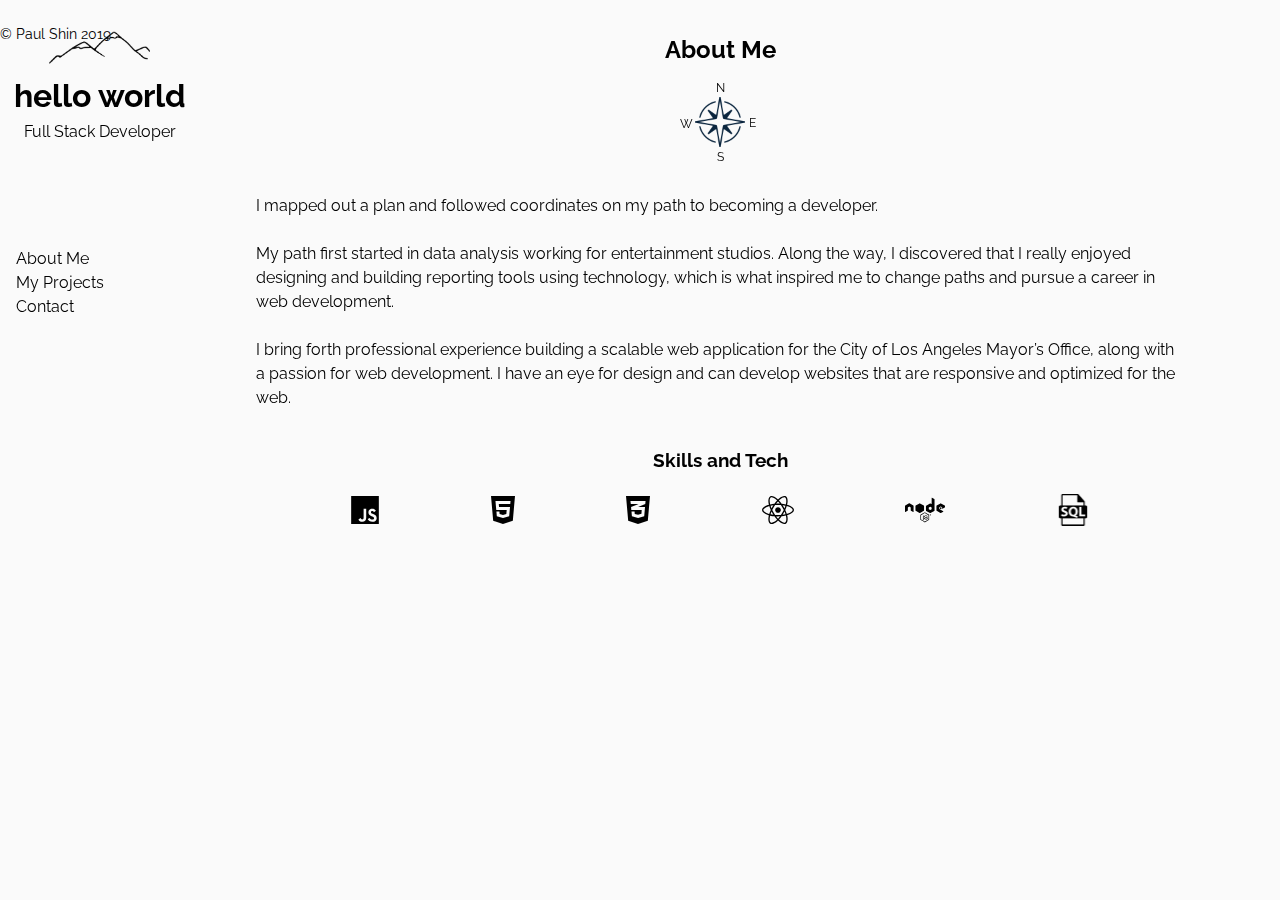
==== public/index.html @ 4e90365b "html layout update with organized containers. css for mobile complete. desktop animation wip" ====
<!DOCTYPE html>
<html>

<head>
    <meta charset='UTF-8' />
    <meta name='viewport' content='width=device-width, initial-scale=1.0, maximum-scale=1.0' />
    <title>Paul Shin</title>
    <link rel='stylesheet' href='style.css' />
    <link href="https://fonts.googleapis.com/css?family=Raleway&display=swap" rel="stylesheet">
</head>

<body>
    <div class='app-container'>
        <div class id='t2'>
            <div class id='t3'>

                <!-- #region Landing Page Container -->
                <div class='section landingPage-container'>
                    <!-- Navigation -->
                    <div class='navbar-div'>
                        <div class='navbar-list'>
                            <ul>
                                <a href='#aboutMe'>
                                    <li>About Me</li>
                                </a>
                                <a href='#t2'>
                                    <li>My Projects</li>
                                </a>
                                <a href='https://www.google.com/' target='_blank'>
                                    <li>Contact</li>
                                </a>
                            </ul>
                        </div>
                    </div>
                    <!-- Logo & Tagline -->
                    <div class='logo-div'>
                        <div><img class='icon' src='images/mtn.svg' /></div>
                        <div>
                            <h1>hello world</h1>
                            <p>Full Stack Developer</p>
                            <p class='tagline-p'>Hello and welcome. I enjoy brainstorming, designing and building
                                projects</p>
                        </div>
                    </div>
                </div>
                <!-- #endregion -->

                <!-- #region About Me Container -->
                <div id='aboutMe' class='section aboutMe-container'>
                    <!-- About Me Main Content -->
                    <div class='aboutMe-content-div'>

                        <div class='section-header'>About Me</div>

                        <div class='compass-div'>
                            <div><img id='compassImage' src='images/compass.svg' /></div>
                            <div class="north">N</div>
                            <div class="east">E</div>
                            <div class="south">S</div>
                            <div class="west">W</div>
                        </div>

                        <div class='myStory-div'>
                            I mapped out a plan and followed coordinates on my path to becoming a developer.
                            <br>
                            <br>
                            My path first started in data analysis working for entertainment studios. Along the way, I
                            discovered
                            that I
                            really enjoyed designing and building reporting tools using technology, which is what
                            inspired me to
                            change
                            paths and pursue a career in web development.
                            <br>
                            <br>
                            I bring forth professional experience building a scalable web application for the City of
                            Los
                            Angeles
                            Mayor’s Office, along with a passion for web development. I have an eye for design and can
                            develop
                            websites
                            that are responsive and optimized for the web.
                        </div>

                        <div class='skills-div'>
                            <h3>Skills and Tech</h3>
                            <ul class='skills-list'>
                                <li><img src='images/js-svg.svg' /></li>
                                <li><img src='images/html5-svg.svg' /></li>
                                <li><img src='images/css3-alt-svg.svg' /></li>
                                <li><img src='images/react-svg.svg' /></li>
                                <li><img src='images/node-svg.svg' /></li>
                                <li><img src='images/sql-svg.svg' /></li>
                            </ul>
                        </div>

                    </div>
                </div>
                <!-- #endregion -->

                <!-- #region Projects Container -->
                <div id='projects' class='section projects-container'>

                    <!-- Projects Main Content -->
                    <div class='projects-content-div'>
                        <div class='section-header'>Projects</div>
                        <!-- LA Pathways Section -->
                        <div class='project-laPathways-div'>
                            <div class='project-image-div'>
                                <a href='http://lapathways.azurewebsites.net' target="_blank"><img src='images/lapathways.svg' /></a>
                            </div>
                            <div class='project-summary-div'>
                                <p class='project-name-p'>LA Pathways</p>
                                <p>LA Pathways is a SPA application developed for the City of Los Angeles Mayor's
                                    Office. The application
                                    connects
                                    new entrepreneurs and business owners to cultivate mentorship and coaching
                                    opportunities.
                                    <br>
                                    <br>
                                    I developed the design for the Appointment Calendar and the User Profile Ratings
                                    page using React
                                    and CSS.
                                </p>
                            </div>
                        </div>

                        <!-- From Downtown Section -->
                        <div class='project-fromDowntown-div'>
                            <div class='project-image-div'>
                                <a href='http://lapathways.azurewebsites.net' target="_blank"><img src='images/fromdowntown.svg' /></a>
                            </div>
                            <div class='project-summary-div'>
                                <p class='project-name-p'>From Downtown</p>
                                <p>From Downtown is a personal full stack project I developed for my love of fantasy
                                    basketball. The
                                    idea behind
                                    the app is a user can input player names, and the app would retrieve stats for the
                                    selected players.
                                    <br>
                                    <br>
                                    I set up a SQL database that stored basketball stats for individual players. I used
                                    NodeJs to create
                                    my own
                                    REST APIs. I used React and Bootstrap on the front end
                                </p>
                            </div>
                        </div>
                    </div>
                </div>
                <!-- #endregion -->

                <!-- #region Contact Container -->
                <div id='contact' class='section contact-container'>
                    <!-- Contact Content -->
                    <div class='contact-div'>
                        <div class='section-header'>Contact</div>
                        <ul class=contact-list>
                            <li><a href='mailto:ptshin@gmail.com'><img src='images/gmail.svg' /></a></li>
                            <li><a href='https://www.linkedin.com/in/paultshin' target='_blank'><img src='images/linkedin.svg' /></a></li>
                            <li><a href='https://github.com/ptshn' target='_blank'><img src='images/github.svg' /></a></li>
                        </ul>
                    </div>
                </div>
                <!-- #endregion -->

                <footer>
                    <p>&copy; Paul Shin 2019</p>
                </footer>
            </div>
        </div>
    </div>
    <!-- The core Firebase JS SDK is always required and must be listed first -->
    <script src="/__/firebase/6.1.1/firebase-app.js"></script>

    <!-- TODO: Add SDKs for Firebase products that you want to use
     https://firebase.google.com/docs/web/setup#reserved-urls -->

    <!-- Initialize Firebase -->
    <script src="/__/firebase/init.js"></script>
</body>

</html>
---- public/style.css ----
/* #region Element styles */

* {
    margin: 0;
    padding: 0;
    box-sizing: border-box;
}

body {
    background-color: #fafafa;
    font-family: 'Raleway', sans-serif;
    line-height: 1.5;
    color: #000;
}

ul li {
    display: inline;
}

a {
    text-decoration: none;
    color: #000000; 
}

hr {
    border-top: 2px solid #FE6056;
    margin-top: 4px;
}

footer {
    width: 100%;
    padding: 24px 0px 8px;
}

footer p {
    text-align: center;
    font-size: 89%;
}
/* #endregion */

/* class and id section START */

.app-container {
    display: flex;
    flex-wrap: wrap;
}

.section {
    width: 100%;
    display: flex;
    justify-content: center;
}

.section-header {
    height: 15px;
    padding-top: 67px;
    position: relative;
    top: -35px;
    text-align: center;
    font-size: 1.5em;
    font-weight: bold;
}


/* #region Landing Page styles */
.landingPage-container {
    flex-direction: column;
    justify-content: stretch;
    height: 736px;
}

.navbar-div {
    margin: 47px 0px;
}

.navbar-list ul {
    display: flex;
    justify-content: space-around;
}

.logo-div {
    height: 521px;
    flex-direction: column;
    align-items: center;
    text-align: center;
}

.tagline-p {
    margin: 300px 40px;
}
/* #endregion*/

/* #region About Me styles */
.aboutMe-container,
.projects-container {
    flex-direction: column;
    align-items: center;
}   
.myStory-div,
.projects-content-div {
    padding: 2em 1em 1em;
}

.skills-div {
    margin-bottom: 9px;
}

.skills-div h3 {
    text-align: center;
    margin: 20px 0px;
}

.skills-list,
.contact-list {
    display: flex;
    justify-content: space-evenly;
}
/* #endregion */

/* #region Compass Animation styles */
.compass-div {
    display: flex;
    width: 100%;
    flex-direction: column;
    align-items: center;
    height: 95px;
    padding-top: 30px;
}

#compassImage {
    animation: rotate 4s linear infinite;
}

@keyframes rotate {
    0% {
        transform: rotate(0deg)
    }
    40% {
        transform: rotate(90deg)
    }
    60% {
        transform: rotate(180deg)
    }
    100% {
        transform: rotate(90deg)
    }
}

.north {
	font-size: 12px;
	font-family: 'Raleway', sans-serif;
	color: #000000;
	position: relative;
	left: 0px;
    top: -75px;
    height: 20px;
}

.east {
	font-size: 12px;
	font-family: 'Raleway', sans-serif;
	color: #000000;
	position: relative;
	left: 32px;
    top: -58px;
    height: 20px;
}

.south {
	font-size: 12px;
	font-family: 'Raleway', sans-serif;
	color: #000000;
	position: relative;
	left: 0px;
    top: -42px;
    height: 20px;
}

.west {
	font-size: 12px;
	font-family: 'Raleway', sans-serif;
	color: #000000;
	position: relative;
	left: -34px;
    top: -93px;
    height: 20px; 
}

/* #endregion */

/* #region Projects styles */
.project-laPathways-div {
    margin-bottom: 3em;
    padding-top: 30px;
}

.project-image-div img {
    display: block;
    width: 100%;
    margin-bottom: 0.5em;
}

.project-name-p {
    font-weight: bold;
    font-size: 1.2em;
    margin-bottom: 0.5em;
}
/* #endregion */

/* #region Contact styles */
.contact-container {
    flex-direction: column;
    align-items: center;
    padding-top: 18px;
}

.contact-div {
    width: 250px;
    padding: 10px 0px 15px;
}

.contact-list {
    padding-top: 30px;
}
/* #endregion */

@media only screen and (min-width: 750px) {
    html, body, .section {
        width: 100%;
        height: 100%;
        margin: 0;
        padding: 0;
        transition: all .6s cubic-bezier(.5, .2, .2, 1.1);
        -webkit-transition: all .6s cubic-bezier(.5, .2, .2, 1.1);
        -moz-transition: all .6s cubic-bezier(.5, .2, .2, 1.1);
        -o-transition: all .6s cubic-bezier(.5, .2, .2, 1.1);  
        color: #fff;
        overflow: hidden; 
        color: #000000;
    }

    .section {
        position: absolute;
    }

    #aboutMe {
        left: 0;
    }

    #projects,
    #contact {
        left: 200%;
    }

    #t2:target #projects,
    #t3:target #contact {
      transform: translateX(-190%);
      -webkit-transform: translateX(-190%);
      -moz-transform: translateX(-190%);
      -o-transform: translateX(-190%);
      transition-delay: .4s !important;
    }

    #t2:target #aboutMe {
        -webkit-filter: blur(3px);
    }

    .navbar-div {
        z-index: 1;
        position: fixed;
        height: auto;
        top: 200px;
        width: 200px;
    }

    .navbar-list ul {
        padding-left: 16px;
        flex-direction: column;
        justify-content: flex-start;
    }

    .logo-div {
        position: fixed;
        top: 30px;
        bottom: 0;
        width: 200px;
    }

    .tagline-p {
        display: none;
    }

    .page .icon {
        position: absolute;
        top: 0;
        bottom: 0;
        right: 10%;
        left: 0;
        width: 270px;
        height: 170px;
        margin: auto;
        text-align: center;
        line-height: 1.3;
        transform: translateX(360%);
        -webkit-transform: translateX(360%);
        -moz-transform: translateX(360%);
        -o-transform: translateX(360%);
        transition: all .5s cubic-bezier(.25, 1, .5, 1.25);
        -webkit-transition: all .5s cubic-bezier(.25, 1, .5, 1.25);
        -moz-transition: all .5s cubic-bezier(.25, 1, .5, 1.25);
        -o-transition: all .5s cubic-bezier(.25, 1, .5, 1.25);
        border: 1px solid black;
      }

    .aboutMe-container {
        width: 75%;
        transform: translate(25%) !important;
        height: auto;
    }

}
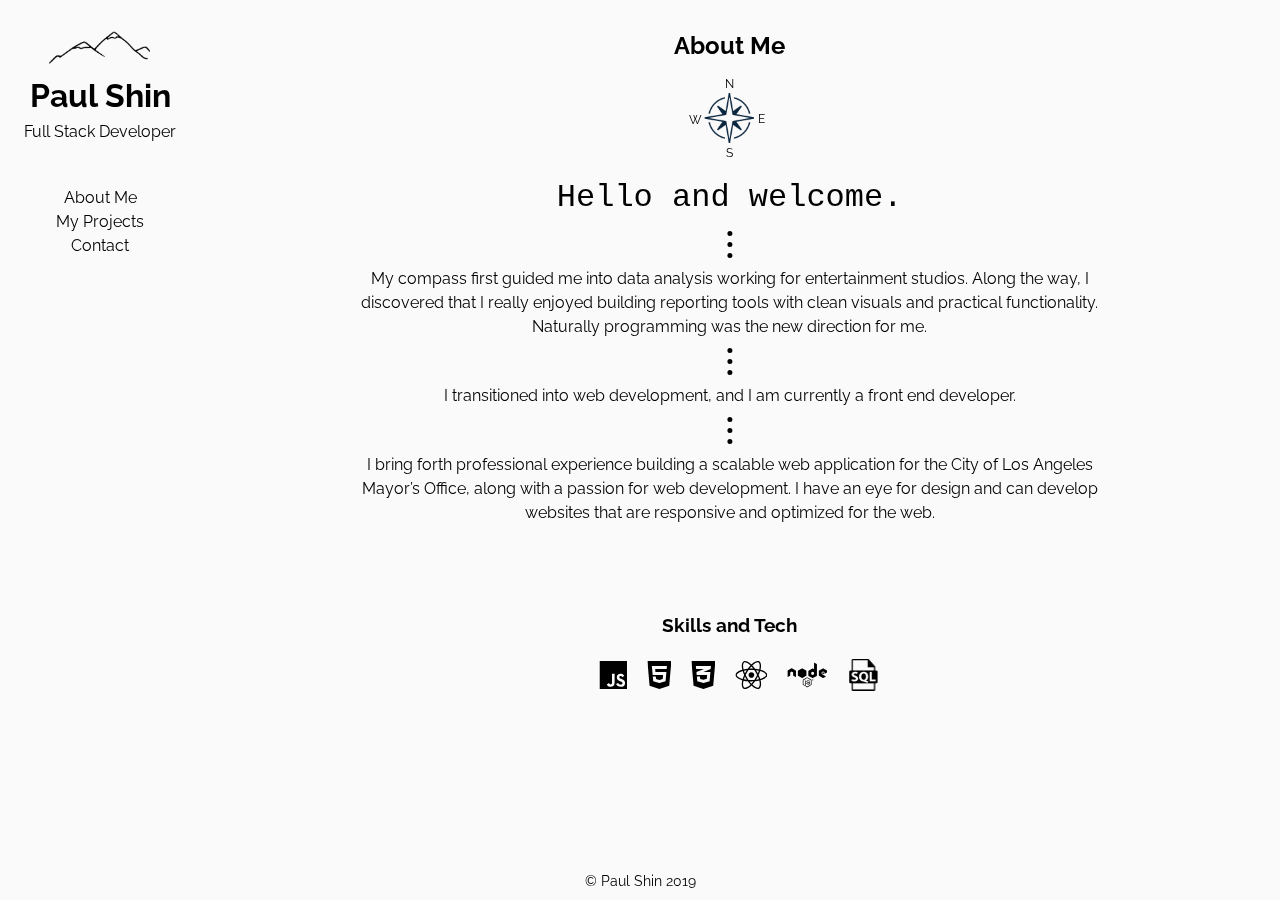
==== commit ded1a39a: "add navbar animation slide. responsive desktop layout complete" ====
--- a/public/index.html
+++ b/public/index.html
@@ -2,182 +2,183 @@
 <html>
 
 <head>
-    <meta charset='UTF-8' />
-    <meta name='viewport' content='width=device-width, initial-scale=1.0, maximum-scale=1.0' />
-    <title>Paul Shin</title>
-    <link rel='stylesheet' href='style.css' />
-    <link href="https://fonts.googleapis.com/css?family=Raleway&display=swap" rel="stylesheet">
+   <meta charset='UTF-8' />
+   <meta name='viewport' content='width=device-width, initial-scale=1.0, maximum-scale=1.0' />
+   <title>Paul Shin</title>
+   <link rel='stylesheet' href='style.css' />
+   <link href="https://fonts.googleapis.com/css?family=Raleway&display=swap" rel="stylesheet">
 </head>
 
 <body>
-    <div class='app-container'>
-        <div class id='t2'>
-            <div class id='t3'>
+   <div class='app-container'>
+       <div class id='t2'>
+           <div class id='t3'>
 
-                <!-- #region Landing Page Container -->
-                <div class='section landingPage-container'>
-                    <!-- Navigation -->
-                    <div class='navbar-div'>
-                        <div class='navbar-list'>
-                            <ul>
-                                <a href='#aboutMe'>
-                                    <li>About Me</li>
-                                </a>
-                                <a href='#t2'>
-                                    <li>My Projects</li>
-                                </a>
-                                <a href='https://www.google.com/' target='_blank'>
-                                    <li>Contact</li>
-                                </a>
-                            </ul>
-                        </div>
-                    </div>
-                    <!-- Logo & Tagline -->
-                    <div class='logo-div'>
-                        <div><img class='icon' src='images/mtn.svg' /></div>
-                        <div>
-                            <h1>hello world</h1>
-                            <p>Full Stack Developer</p>
-                            <p class='tagline-p'>Hello and welcome. I enjoy brainstorming, designing and building
-                                projects</p>
-                        </div>
-                    </div>
-                </div>
-                <!-- #endregion -->
+               <!-- #region Landing Page Container -->
+               <div class='section landingPage-container'>
+                   <!-- Navigation -->
+                   <div class='navbar-div'>
+                       <div class='navbar-list'>
+                           <ul>
+                               <a href='#aboutMe'>
+                                   <li>About Me</li>
+                               </a>
+                               <a href='#t2'>
+                                   <li>My Projects</li>
+                               </a>
+                               <a href='#t3'>
+                                   <li>Contact</li>
+                               </a>
+                           </ul>
+                       </div>
+                   </div>
+                   <!-- Logo & Tagline -->
+                   <div class='logo-div'>
+                       <div><img class='icon' src='images/mtn.svg' /></div>
+                       <div>
+                           <h1>Paul Shin</h1>
+                           <p>Full Stack Developer</p>
+                           <p class='tagline-p'>Hello and welcome. I enjoy brainstorming, designing and building
+                               projects</p>
+                       </div>
+                   </div>
+               </div>
+               <!-- #endregion -->
 
-                <!-- #region About Me Container -->
-                <div id='aboutMe' class='section aboutMe-container'>
-                    <!-- About Me Main Content -->
-                    <div class='aboutMe-content-div'>
+               <!-- #region About Me Container -->
+               <div id='aboutMe' class='section aboutMe-container'>
+                   <!-- About Me Main Content -->
+                   <div class='aboutMe-div content-div'>
 
-                        <div class='section-header'>About Me</div>
+                       <div class='section-header'>About Me</div>
 
-                        <div class='compass-div'>
-                            <div><img id='compassImage' src='images/compass.svg' /></div>
-                            <div class="north">N</div>
-                            <div class="east">E</div>
-                            <div class="south">S</div>
-                            <div class="west">W</div>
-                        </div>
+                       <div class='compass-div'>
+                           <div><img id='compassImage' src='images/compass.svg' /></div>
+                           <div class="north">N</div>
+                           <div class="east">E</div>
+                           <div class="south">S</div>
+                           <div class="west">W</div>
+                       </div>
+              
+                       <div class='myStory-div'>
+                           <p>Hello and welcome.</p>
+                           <div class='arrow-list'></div>
+                           My compass first guided me into data analysis working for entertainment studios. Along the way, I
+                           discovered
+                           that I
+                           really enjoyed building reporting tools with clean visuals and practical functionality. Naturally programming was the new direction for me.
+                           <div class='arrow-list'></div>
+                           I transitioned into web development, and I am currently a front end developer.
+                           <div class='arrow-list'></div>
+                           I bring forth professional experience building a scalable web application for the City of
+                           Los
+                           Angeles
+                           Mayor’s Office, along with a passion for web development. I have an eye for design and can
+                           develop
+                           websites
+                           that are responsive and optimized for the web.
+                       </div>
+              
+                       <div class='skills-div'>
+                           <h3>Skills and Tech</h3>
+                           <ul class='skills-list'>
+                               <li><img src='images/javascript.svg' /></li>
+                               <li><img src='images/html5.svg' /></li>
+                               <li><img src='images/css3.svg' /></li>
+                               <li><img src='images/react.svg' /></li>
+                               <li><img src='images/node.svg' /></li>
+                               <li><img src='images/sql.svg' /></li>
+                           </ul>
+                       </div>
+              
+                   </div>
+               </div>
+               <!-- #endregion -->
 
-                        <div class='myStory-div'>
-                            I mapped out a plan and followed coordinates on my path to becoming a developer.
-                            <br>
-                            <br>
-                            My path first started in data analysis working for entertainment studios. Along the way, I
-                            discovered
-                            that I
-                            really enjoyed designing and building reporting tools using technology, which is what
-                            inspired me to
-                            change
-                            paths and pursue a career in web development.
-                            <br>
-                            <br>
-                            I bring forth professional experience building a scalable web application for the City of
-                            Los
-                            Angeles
-                            Mayor’s Office, along with a passion for web development. I have an eye for design and can
-                            develop
-                            websites
-                            that are responsive and optimized for the web.
-                        </div>
+               <!-- #region Projects Container -->
+               <div id='projects' class='section projects-container'>
+              
+                   <!-- Projects Main Content -->
+                   <div class='projects-div content-div'>
+                       <div class='section-header'>Projects</div>
+                       <!-- LA Pathways Section -->
+                       <div class='projects-flexbox-div'>
+                           <div class='project-laPathways-div'>
+                               <div class='project-image-div'>
+                                   <a href='http://lapathways.azurewebsites.net' target="_blank"><img class='khoanh' src='images/lapathways.svg'/></a>
+                               </div>
+                               <div class='project-summary-div'>
+                                   <p class='project-name-p'>LA Pathways</p>
+                                   <p>LA Pathways is a SPA application developed for the City of Los Angeles Mayor's
+                                       Office. The application
+                                       connects
+                                       new entrepreneurs and business owners to cultivate mentorship and coaching
+                                       opportunities.
+                                       <br>
+                                       <br>
+                                       I developed the design for the Appointment Calendar and the User Profile Ratings
+                                       page using React
+                                       and CSS.
+                                   </p>
+                               </div>
+                           </div>
+              
+                           <!-- From Downtown Section -->
+                           <div class='project-fromDowntown-div'>
+                               <div class='project-image-div'>
+                                   <a href='http://lapathways.azurewebsites.net' target="_blank"><img class='khoanh' src='images/fromdowntown.svg'/></a>
+                               </div>
+                               <div class='project-summary-div'>
+                                   <p class='project-name-p'>From Downtown</p>
+                                   <p>From Downtown is a personal full stack project I developed for my love of fantasy
+                                       basketball. The
+                                       idea behind
+                                       the app is a user can input player names, and the app would retrieve stats for the
+                                       selected players.
+                                       <br>
+                                       <br>
+                                       I set up a SQL database that stored basketball stats for individual players. I used
+                                       NodeJs to create
+                                       my own
+                                       REST APIs. I used React and Bootstrap on the front end
+                                   </p>
+                               </div>
+                           </div>
+                       </div>
+                   </div>
+               </div>
+               <!-- #endregion -->
 
-                        <div class='skills-div'>
-                            <h3>Skills and Tech</h3>
-                            <ul class='skills-list'>
-                                <li><img src='images/js-svg.svg' /></li>
-                                <li><img src='images/html5-svg.svg' /></li>
-                                <li><img src='images/css3-alt-svg.svg' /></li>
-                                <li><img src='images/react-svg.svg' /></li>
-                                <li><img src='images/node-svg.svg' /></li>
-                                <li><img src='images/sql-svg.svg' /></li>
-                            </ul>
-                        </div>
+               <!-- #region Contact Container -->
+               <div id='contact' class='section contact-container'>
+                   <!-- Contact Content -->
+                   <div class='contact-div content-div'>
+                       <div class='section-header'>Contact</div>
+                       <p class='contact-p'>Let's get in touch!</p>
+                       <ul class=contact-list>
+                           <li><a href='mailto:ptshin@gmail.com'><img src='images/gmail.svg' /></a></li>
+                           <li><a href='https://www.linkedin.com/in/paultshin' target='_blank'><img src='images/linkedin.svg' /></a></li>
+                           <li><a href='https://github.com/ptshn' target='_blank'><img src='images/github.svg' /></a></li>
+                       </ul>
+                   </div>
+               </div>
+               <!-- #endregion -->
 
-                    </div>
-                </div>
-                <!-- #endregion -->
+               <footer>
+                   <p>&copy; Paul Shin 2019</p>
+               </footer>
+           </div>
+       </div>
+   </div>
+   <!-- The core Firebase JS SDK is always required and must be listed first -->
+   <script src="/__/firebase/6.1.1/firebase-app.js"></script>
 
-                <!-- #region Projects Container -->
-                <div id='projects' class='section projects-container'>
+   <!-- TODO: Add SDKs for Firebase products that you want to use
+    https://firebase.google.com/docs/web/setup#reserved-urls -->
 
-                    <!-- Projects Main Content -->
-                    <div class='projects-content-div'>
-                        <div class='section-header'>Projects</div>
-                        <!-- LA Pathways Section -->
-                        <div class='project-laPathways-div'>
-                            <div class='project-image-div'>
-                                <a href='http://lapathways.azurewebsites.net' target="_blank"><img src='images/lapathways.svg' /></a>
-                            </div>
-                            <div class='project-summary-div'>
-                                <p class='project-name-p'>LA Pathways</p>
-                                <p>LA Pathways is a SPA application developed for the City of Los Angeles Mayor's
-                                    Office. The application
-                                    connects
-                                    new entrepreneurs and business owners to cultivate mentorship and coaching
-                                    opportunities.
-                                    <br>
-                                    <br>
-                                    I developed the design for the Appointment Calendar and the User Profile Ratings
-                                    page using React
-                                    and CSS.
-                                </p>
-                            </div>
-                        </div>
-
-                        <!-- From Downtown Section -->
-                        <div class='project-fromDowntown-div'>
-                            <div class='project-image-div'>
-                                <a href='http://lapathways.azurewebsites.net' target="_blank"><img src='images/fromdowntown.svg' /></a>
-                            </div>
-                            <div class='project-summary-div'>
-                                <p class='project-name-p'>From Downtown</p>
-                                <p>From Downtown is a personal full stack project I developed for my love of fantasy
-                                    basketball. The
-                                    idea behind
-                                    the app is a user can input player names, and the app would retrieve stats for the
-                                    selected players.
-                                    <br>
-                                    <br>
-                                    I set up a SQL database that stored basketball stats for individual players. I used
-                                    NodeJs to create
-                                    my own
-                                    REST APIs. I used React and Bootstrap on the front end
-                                </p>
-                            </div>
-                        </div>
-                    </div>
-                </div>
-                <!-- #endregion -->
-
-                <!-- #region Contact Container -->
-                <div id='contact' class='section contact-container'>
-                    <!-- Contact Content -->
-                    <div class='contact-div'>
-                        <div class='section-header'>Contact</div>
-                        <ul class=contact-list>
-                            <li><a href='mailto:ptshin@gmail.com'><img src='images/gmail.svg' /></a></li>
-                            <li><a href='https://www.linkedin.com/in/paultshin' target='_blank'><img src='images/linkedin.svg' /></a></li>
-                            <li><a href='https://github.com/ptshn' target='_blank'><img src='images/github.svg' /></a></li>
-                        </ul>
-                    </div>
-                </div>
-                <!-- #endregion -->
-
-                <footer>
-                    <p>&copy; Paul Shin 2019</p>
-                </footer>
-            </div>
-        </div>
-    </div>
-    <!-- The core Firebase JS SDK is always required and must be listed first -->
-    <script src="/__/firebase/6.1.1/firebase-app.js"></script>
-
-    <!-- TODO: Add SDKs for Firebase products that you want to use
-     https://firebase.google.com/docs/web/setup#reserved-urls -->
-
-    <!-- Initialize Firebase -->
-    <script src="/__/firebase/init.js"></script>
+   <!-- Initialize Firebase -->
+   <script src="/__/firebase/init.js"></script>
 </body>
 
-</html>+</html>
+
--- a/public/style.css
+++ b/public/style.css
@@ -4,54 +4,54 @@
     margin: 0;
     padding: 0;
     box-sizing: border-box;
-}
-
-body {
+ }
+ 
+ body {
     background-color: #fafafa;
     font-family: 'Raleway', sans-serif;
     line-height: 1.5;
     color: #000;
-}
-
-ul li {
+ }
+ 
+ ul li {
     display: inline;
-}
-
-a {
+ }
+ 
+ a {
     text-decoration: none;
-    color: #000000; 
-}
-
-hr {
+    color: #000000;
+ }
+ 
+ hr {
     border-top: 2px solid #FE6056;
     margin-top: 4px;
-}
-
-footer {
+ }
+ 
+ footer {
     width: 100%;
     padding: 24px 0px 8px;
-}
-
-footer p {
+ }
+ 
+ footer p {
     text-align: center;
     font-size: 89%;
-}
-/* #endregion */
-
-/* class and id section START */
-
-.app-container {
+ }
+ /* #endregion */
+ 
+ /* class and id section START */
+ 
+ .app-container {
     display: flex;
     flex-wrap: wrap;
-}
-
-.section {
+ }
+ 
+ .section {
     width: 100%;
     display: flex;
     justify-content: center;
-}
-
-.section-header {
+ }
+ 
+ .section-header {
     height: 15px;
     padding-top: 67px;
     position: relative;
@@ -59,79 +59,82 @@
     text-align: center;
     font-size: 1.5em;
     font-weight: bold;
-}
-
-
-/* #region Landing Page styles */
-.landingPage-container {
+ }
+ 
+ 
+ /* #region Landing Page styles */
+ .landingPage-container {
     flex-direction: column;
     justify-content: stretch;
     height: 736px;
-}
-
-.navbar-div {
+ }
+ 
+ .navbar-div {
     margin: 47px 0px;
-}
-
-.navbar-list ul {
+    /* border: 1px solid red; */
+ }
+ 
+ .navbar-list ul {
     display: flex;
     justify-content: space-around;
-}
-
-.logo-div {
+ }
+ 
+ .logo-div {
     height: 521px;
     flex-direction: column;
     align-items: center;
     text-align: center;
-}
-
-.tagline-p {
+    /* border: 1px solid red; */
+ }
+ 
+ .tagline-p {
     margin: 300px 40px;
-}
-/* #endregion*/
-
-/* #region About Me styles */
-.aboutMe-container,
-.projects-container {
+ }
+ /* #endregion*/
+ 
+ /* #region About Me styles */
+ .aboutMe-container,
+ .projects-container {
     flex-direction: column;
     align-items: center;
-}   
-.myStory-div,
-.projects-content-div {
+    /* border: 1px solid red; */
+ }  
+ .myStory-div,
+ .projects-div {
     padding: 2em 1em 1em;
-}
-
-.skills-div {
+ }
+ 
+ .skills-div {
     margin-bottom: 9px;
-}
-
-.skills-div h3 {
+ }
+ 
+ .skills-div h3 {
     text-align: center;
     margin: 20px 0px;
-}
-
-.skills-list,
-.contact-list {
+ }
+ 
+ .skills-list,
+ .contact-list {
     display: flex;
     justify-content: space-evenly;
-}
-/* #endregion */
-
-/* #region Compass Animation styles */
-.compass-div {
+ }
+ /* #endregion */
+ 
+ /* #region Compass Animation styles */
+ .compass-div {
     display: flex;
     width: 100%;
     flex-direction: column;
     align-items: center;
     height: 95px;
     padding-top: 30px;
-}
-
-#compassImage {
+ }
+ 
+ #compassImage {
     animation: rotate 4s linear infinite;
-}
-
-@keyframes rotate {
+ }
+ 
+ @keyframes rotate {
     0% {
         transform: rotate(0deg)
     }
@@ -144,87 +147,100 @@
     100% {
         transform: rotate(90deg)
     }
-}
-
-.north {
-	font-size: 12px;
-	font-family: 'Raleway', sans-serif;
-	color: #000000;
-	position: relative;
-	left: 0px;
+ }
+ 
+ .north {
+     font-size: 12px;
+     font-family: 'Raleway', sans-serif;
+     color: #000000;
+     position: relative;
+     left: 0px;
     top: -75px;
     height: 20px;
-}
-
-.east {
-	font-size: 12px;
-	font-family: 'Raleway', sans-serif;
-	color: #000000;
-	position: relative;
-	left: 32px;
+ }
+ 
+ .east {
+     font-size: 12px;
+     font-family: 'Raleway', sans-serif;
+     color: #000000;
+     position: relative;
+     left: 32px;
     top: -58px;
     height: 20px;
-}
-
-.south {
-	font-size: 12px;
-	font-family: 'Raleway', sans-serif;
-	color: #000000;
-	position: relative;
-	left: 0px;
+ }
+ 
+ .south {
+     font-size: 12px;
+     font-family: 'Raleway', sans-serif;
+     color: #000000;
+     position: relative;
+     left: 0px;
     top: -42px;
     height: 20px;
-}
-
-.west {
-	font-size: 12px;
-	font-family: 'Raleway', sans-serif;
-	color: #000000;
-	position: relative;
-	left: -34px;
+ }
+ 
+ .west {
+     font-size: 12px;
+     font-family: 'Raleway', sans-serif;
+     color: #000000;
+     position: relative;
+     left: -34px;
     top: -93px;
-    height: 20px; 
-}
-
-/* #endregion */
-
-/* #region Projects styles */
-.project-laPathways-div {
+    height: 20px;
+ }
+ 
+ .myStory-div p {
+    font-family: monospace;
+    font-size: 2rem;
+ }
+ 
+ .arrow-list {
+    border-left: 5px dotted black;
+    height: 27px;
+    margin: 9px auto;
+    width: 0%;
+ }
+ 
+ /* #endregion */
+ 
+ /* #region Projects styles */
+ .project-laPathways-div {
     margin-bottom: 3em;
     padding-top: 30px;
-}
-
-.project-image-div img {
+ }
+ 
+ .project-image-div img {
     display: block;
     width: 100%;
     margin-bottom: 0.5em;
-}
-
-.project-name-p {
+ }
+ 
+ .project-name-p {
     font-weight: bold;
     font-size: 1.2em;
     margin-bottom: 0.5em;
-}
-/* #endregion */
-
-/* #region Contact styles */
-.contact-container {
+ }
+ /* #endregion */
+ 
+ /* #region Contact styles */
+ .contact-container {
     flex-direction: column;
     align-items: center;
     padding-top: 18px;
-}
-
-.contact-div {
+    /* border: 1px solid; */
+ }
+ 
+ .contact-div {
     width: 250px;
     padding: 10px 0px 15px;
-}
-
-.contact-list {
+ }
+ 
+ .contact-list {
     padding-top: 30px;
-}
-/* #endregion */
-
-@media only screen and (min-width: 750px) {
+ }
+ /* #endregion */
+ 
+ @media only screen and (min-width: 1024px) {
     html, body, .section {
         width: 100%;
         height: 100%;
@@ -233,25 +249,46 @@
         transition: all .6s cubic-bezier(.5, .2, .2, 1.1);
         -webkit-transition: all .6s cubic-bezier(.5, .2, .2, 1.1);
         -moz-transition: all .6s cubic-bezier(.5, .2, .2, 1.1);
-        -o-transition: all .6s cubic-bezier(.5, .2, .2, 1.1);  
-        color: #fff;
-        overflow: hidden; 
+        -o-transition: all .6s cubic-bezier(.5, .2, .2, 1.1); 
+        overflow: hidden;
         color: #000000;
     }
 
+    /* .app-container {
+        max-width: 1100px;
+        margin: 0 auto;
+    } */
+
+    footer {
+        position: fixed;
+        left: 0;
+        bottom: 0;
+        width: 100%;
+        text-align: center;
+    }
+ 
     .section {
         position: absolute;
     }
-
+ 
+    .section-header {
+        padding-top: 0px;
+        padding-bottom: 35px;
+        top: 0px;
+    }
+ 
     #aboutMe {
         left: 0;
     }
-
+ 
     #projects,
     #contact {
-        left: 200%;
-    }
-
+        left: 208%;
+    }
+ 
+    #projects,
+    #contact { background: #fafafa; }
+ 
     #t2:target #projects,
     #t3:target #contact {
       transform: translateX(-190%);
@@ -260,47 +297,66 @@
       -o-transform: translateX(-190%);
       transition-delay: .4s !important;
     }
-
+ 
     #t2:target #aboutMe {
         -webkit-filter: blur(3px);
     }
-
+ 
     .navbar-div {
+        position: fixed;
         z-index: 1;
-        position: fixed;
         height: auto;
-        top: 200px;
+        top: 139px;
         width: 200px;
-    }
-
+        text-align: center;
+    }
+ 
     .navbar-list ul {
-        padding-left: 16px;
         flex-direction: column;
         justify-content: flex-start;
     }
-
+ 
+    .navbar-list ul a:hover {
+        opacity: 0.5;
+    }
+ 
     .logo-div {
         position: fixed;
         top: 30px;
-        bottom: 0;
         width: 200px;
     }
-
+   
     .tagline-p {
         display: none;
     }
-
-    .page .icon {
+ 
+    .myStory-div {
+        width: 80%;
+        text-align: center;
+        padding-top: 1em; 
+    }
+ 
+    .skills-div {
+        margin-top: 50px;
+    }
+ 
+    .skills-list {
+        justify-content: center;
+    }
+ 
+    .skills-list li {
+        margin-left: 20px;
+    }
+ 
+    .content-div {
         position: absolute;
         top: 0;
         bottom: 0;
-        right: 10%;
+        right: 2%;
         left: 0;
-        width: 270px;
-        height: 170px;
+        width: 80%;
+        height: auto;
         margin: auto;
-        text-align: center;
-        line-height: 1.3;
         transform: translateX(360%);
         -webkit-transform: translateX(360%);
         -moz-transform: translateX(360%);
@@ -309,13 +365,85 @@
         -webkit-transition: all .5s cubic-bezier(.25, 1, .5, 1.25);
         -moz-transition: all .5s cubic-bezier(.25, 1, .5, 1.25);
         -o-transition: all .5s cubic-bezier(.25, 1, .5, 1.25);
-        border: 1px solid black;
       }
+ 
+ 
+    .aboutMe-div {
+        transform: translateX(10%) !important;
+        display: flex;
+        flex-direction: column;
+        align-items: center;
+        top: 28px;
+    }
+ 
+    #t2:target .section#projects .content-div,
+    #t3:target .section#contact .content-div {
+      transform: translateX(0) !important;
+      -webkit-transform: translateX(0) !important;
+      -moz-transform: translateX(0) !important;
+      -o-transform: translateX(0) !important;
+      transition-delay: 1s;
+    }
 
-    .aboutMe-container {
-        width: 75%;
-        transform: translate(25%) !important;
-        height: auto;
+    #projects,
+    #contact {
+        left: 208%;
+    }
+    
+    .projects-div,
+    .contact-div {
+        right: 18%;
     }
 
-}+    .projects-flexbox-div {
+        display: flex;
+        padding-top: 30px;
+    }
+ 
+    .project-laPathways-div {
+        padding-top: 0px;
+        margin-bottom: 0;
+        margin-right:20px;
+    }
+ 
+    .project-laPathways-div,
+    .project-fromDowntown-div {
+        display: flex;
+        flex-direction: column;
+        align-items: flex-start;
+        width: 100%;
+        /* border: 1px solid black; */
+    }
+ 
+    .project-image-div {
+        position: relative;
+    }
+ 
+    .khoanh {
+        max-height: 330px;
+        margin: 0 auto;
+        border-radius: 15px;
+        box-shadow: 0px 0px 12px 0px rgba(168, 168, 168, 0.897);
+    }
+ 
+    .contact-div {
+        padding: 0px;
+        top: 27px;
+    }
+ 
+    .contact-list {
+        padding-top: 19px;
+        display: flex;
+        justify-content: center;
+    }
+ 
+    .contact-list li {
+        padding-left: 25px;
+    }
+ 
+    .contact-p {
+        text-align: center;
+        margin-top: 93px;
+        font-size: 2.5rem;
+    }
+ }
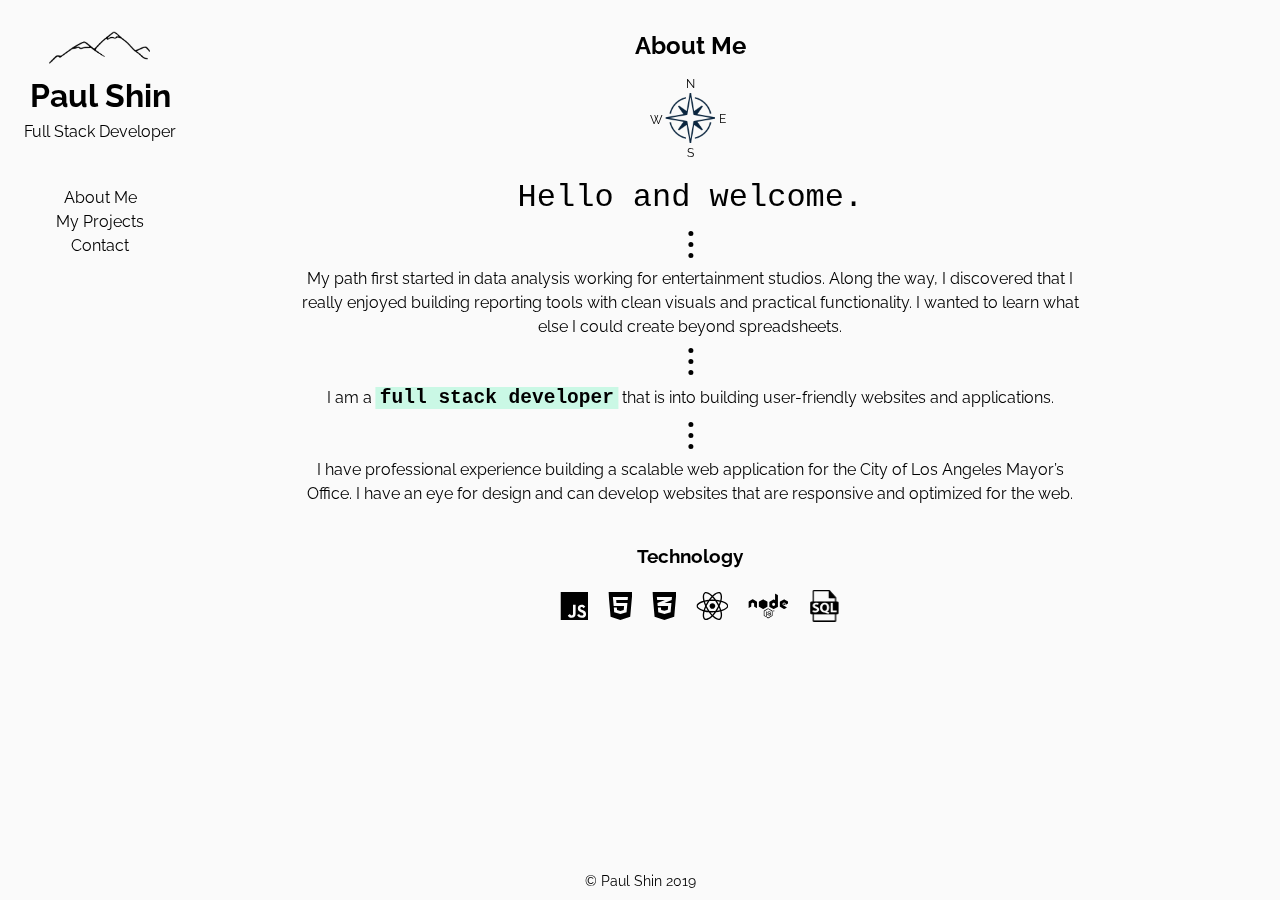
==== commit 5c0f04a7: "app container max width set for desktop. add more styling to text. adjust my projects position on de" ====
--- a/public/index.html
+++ b/public/index.html
@@ -11,27 +11,41 @@
 
 <body>
    <div class='app-container'>
-       <div class id='t2'>
-           <div class id='t3'>
+       <div class id='my-projects'>
+           <div class id='my-contact'>
 
                <!-- #region Landing Page Container -->
                <div class='section landingPage-container'>
                    <!-- Navigation -->
-                   <div class='navbar-div'>
-                       <div class='navbar-list'>
-                           <ul>
-                               <a href='#aboutMe'>
-                                   <li>About Me</li>
-                               </a>
-                               <a href='#t2'>
-                                   <li>My Projects</li>
-                               </a>
-                               <a href='#t3'>
-                                   <li>Contact</li>
-                               </a>
-                           </ul>
-                       </div>
-                   </div>
+                <div class='navbar-div'>
+                    <div class='navbar-list'>
+                        <!-- mobile navigation links (display toggles on/off based on resolution) -->
+                        <ul id='mobileNav'>
+                            <a href='#aboutMe'>
+                                <li>About Me</li>
+                            </a>
+                            <a href='#projects'>
+                                <li>My Projects</li>
+                            </a>
+                            <a href='#contact'>
+                                <li>Contact</li>
+                            </a>
+                        </ul>
+                        
+                        <!-- desktop navigation links (display toggles on/off based on resolution) -->
+                        <ul id='desktopNav'>
+                            <a href='#aboutMe'>
+                                <li>About Me</li>
+                            </a>
+                            <a href='#my-projects'>
+                                <li>My Projects</li>
+                            </a>
+                            <a href='#my-contact'>
+                                <li>Contact</li>
+                            </a>
+                        </ul>
+                    </div>
+                </div>
                    <!-- Logo & Tagline -->
                    <div class='logo-div'>
                        <div><img class='icon' src='images/mtn.svg' /></div>
@@ -63,24 +77,29 @@
                        <div class='myStory-div'>
                            <p>Hello and welcome.</p>
                            <div class='arrow-list'></div>
-                           My compass first guided me into data analysis working for entertainment studios. Along the way, I
+                           <div class='myStory-child-div'>
+                           My path first started in data analysis working for entertainment studios. Along the way, I
                            discovered
                            that I
-                           really enjoyed building reporting tools with clean visuals and practical functionality. Naturally programming was the new direction for me.
+                           really enjoyed building reporting tools with clean visuals and practical functionality. I wanted to learn what else I could create beyond spreadsheets.
+                        </div>
                            <div class='arrow-list'></div>
-                           I transitioned into web development, and I am currently a front end developer.
+                           <div class='myStory-child-div'>
+                           I am a <span class='myStory-span'>full stack developer</span> that is into building user-friendly websites and applications.</div>
                            <div class='arrow-list'></div>
-                           I bring forth professional experience building a scalable web application for the City of
+                           <div class='myStory-child-div'>
+                           I have professional experience building a scalable web application for the City of
                            Los
                            Angeles
-                           Mayor’s Office, along with a passion for web development. I have an eye for design and can
+                           Mayor’s Office. I have an eye for design and can
                            develop
                            websites
                            that are responsive and optimized for the web.
+                        </div>
                        </div>
               
                        <div class='skills-div'>
-                           <h3>Skills and Tech</h3>
+                           <h3>Technology</h3>
                            <ul class='skills-list'>
                                <li><img src='images/javascript.svg' /></li>
                                <li><img src='images/html5.svg' /></li>
@@ -109,16 +128,13 @@
                                </div>
                                <div class='project-summary-div'>
                                    <p class='project-name-p'>LA Pathways</p>
-                                   <p>LA Pathways is a SPA application developed for the City of Los Angeles Mayor's
-                                       Office. The application
+                                   <p>LA Pathways is a single-page application developed for the City of Los Angeles Mayor's
+                                       Office. The website
                                        connects
-                                       new entrepreneurs and business owners to cultivate mentorship and coaching
-                                       opportunities.
-                                       <br>
-                                       <br>
-                                       I developed the design for the Appointment Calendar and the User Profile Ratings
-                                       page using React
-                                       and CSS.
+                                       new entrepreneurs and business owners to cultivate mentorship opportunities.
+                                       <br>
+                                       <br>
+                                       I designed the Appointment Calendar feature in React, and created RESTful APIs with NodeJS/Express. 
                                    </p>
                                </div>
                            </div>
@@ -137,10 +153,10 @@
                                        selected players.
                                        <br>
                                        <br>
-                                       I set up a SQL database that stored basketball stats for individual players. I used
+                                       I set up a SQL database that stored basketball stats. I used
                                        NodeJs to create
                                        my own
-                                       REST APIs. I used React and Bootstrap on the front end
+                                       RESTful APIs. I used React and CSS to create the front end of the application.
                                    </p>
                                </div>
                            </div>
--- a/public/style.css
+++ b/public/style.css
@@ -74,9 +74,13 @@
     /* border: 1px solid red; */
  }
  
- .navbar-list ul {
+ .navbar-list #mobileNav {
     display: flex;
     justify-content: space-around;
+ }
+
+ .navbar-list #desktopNav {
+    display: none;
  }
  
  .logo-div {
@@ -192,6 +196,7 @@
  .myStory-div p {
     font-family: monospace;
     font-size: 2rem;
+    text-align: center;
  }
  
  .arrow-list {
@@ -199,6 +204,14 @@
     height: 27px;
     margin: 9px auto;
     width: 0%;
+ }
+
+ .myStory-span {
+    font-family: monospace; 
+    font-weight: bold;
+    font-size: 1.5em;
+    padding: 0 4px;
+    background:rgba(12, 242, 143, 0.2)
  }
  
  /* #endregion */
@@ -237,6 +250,10 @@
  
  .contact-list {
     padding-top: 30px;
+ }
+
+ .contact-p {
+     text-align: center;
  }
  /* #endregion */
  
@@ -254,10 +271,10 @@
         color: #000000;
     }
 
-    /* .app-container {
-        max-width: 1100px;
+    .app-container {
+        max-width: 1440px;
         margin: 0 auto;
-    } */
+    }
 
     footer {
         position: fixed;
@@ -289,8 +306,8 @@
     #projects,
     #contact { background: #fafafa; }
  
-    #t2:target #projects,
-    #t3:target #contact {
+    #my-projects:target #projects,
+    #my-contact:target #contact {
       transform: translateX(-190%);
       -webkit-transform: translateX(-190%);
       -moz-transform: translateX(-190%);
@@ -298,7 +315,8 @@
       transition-delay: .4s !important;
     }
  
-    #t2:target #aboutMe {
+    #my-projects:target #aboutMe,
+    #my-contact:target #aboutMe {
         -webkit-filter: blur(3px);
     }
  
@@ -310,8 +328,13 @@
         width: 200px;
         text-align: center;
     }
- 
-    .navbar-list ul {
+
+    .navbar-list #mobileNav {
+        display: none;
+    }
+ 
+    .navbar-list #desktopNav {
+        display: flex;
         flex-direction: column;
         justify-content: flex-start;
     }
@@ -334,10 +357,6 @@
         width: 80%;
         text-align: center;
         padding-top: 1em; 
-    }
- 
-    .skills-div {
-        margin-top: 50px;
     }
  
     .skills-list {
@@ -374,10 +393,11 @@
         flex-direction: column;
         align-items: center;
         top: 28px;
-    }
- 
-    #t2:target .section#projects .content-div,
-    #t3:target .section#contact .content-div {
+        right: 104px;
+    }
+ 
+    #my-projects:target .section#projects .content-div,
+    #my-contact:target .section#contact .content-div {
       transform: translateX(0) !important;
       -webkit-transform: translateX(0) !important;
       -moz-transform: translateX(0) !important;
@@ -447,3 +467,10 @@
         font-size: 2.5rem;
     }
  }
+
+@media only screen and (min-width: 1440px) {
+    .projects-div,
+    .contact-div {
+        right: 21%;
+    }
+}